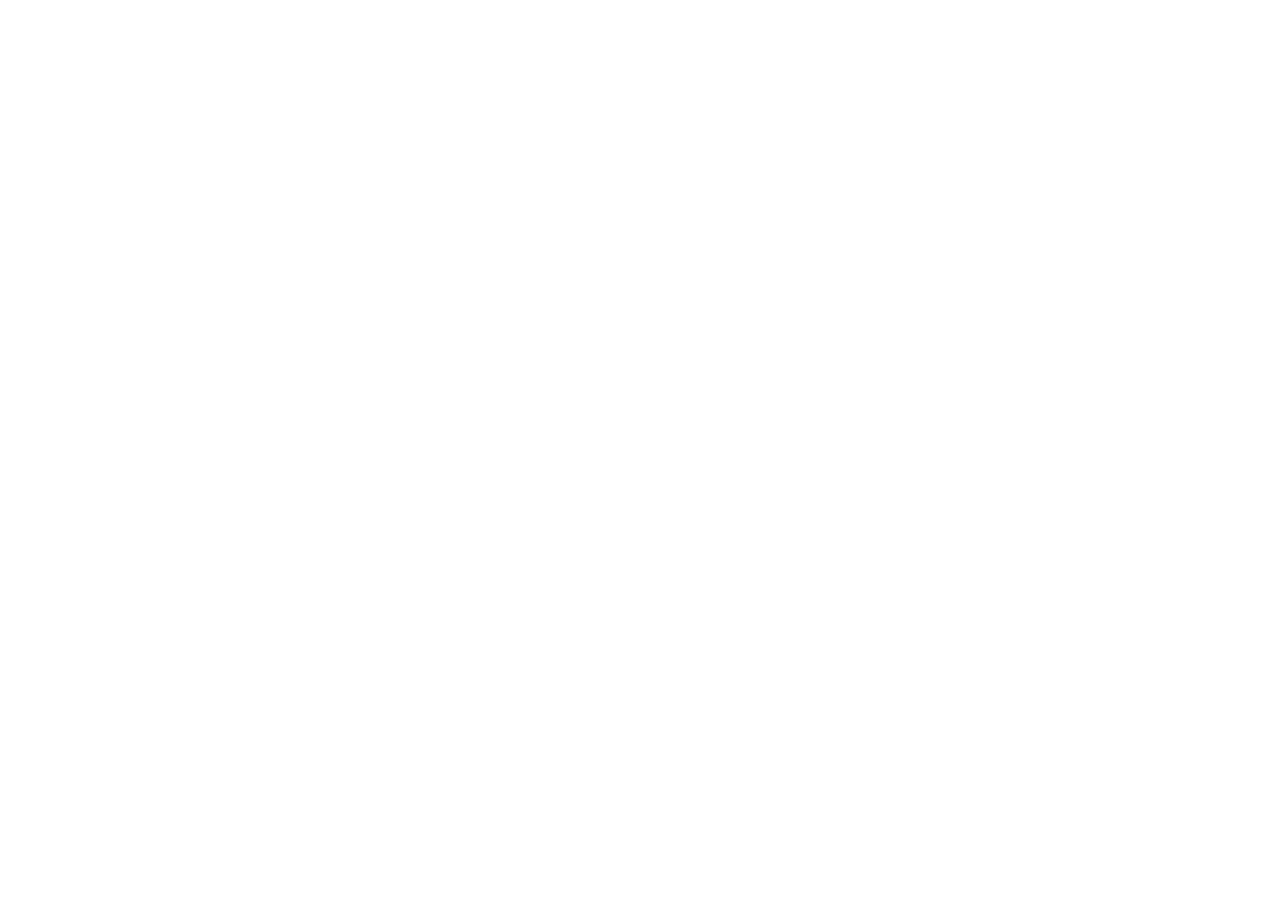
==== index.html @ 75c0aac1 ":sparkles: first commit" ====
<!DOCTYPE html>
<html lang="en">
<head>
    <meta charset="UTF-8">
    <meta name="viewport" content="width=device-width, initial-scale=1.0">
    <title>Home</title>
    <link rel="stylesheet" href="./css/general.css">
</head>
<body>
    
</body>
</html>
---- css/general.css ----
@import url('https://fonts.googleapis.com/css2?family=Oswald:wght@200;300;400;500;600;700&display=swap');

:root {
    --main-clr: red
}

* {
    margin: 0;
    padding: 0;
    box-sizing: border-box;
}

body {
    min-height: 100vh;
}

body,
input,
button,
textarea {
    font-family: 'Oswald', sans-serif;
}

a {
    text-decoration: none;
}

.flex-centered {
    display: flex;
    justify-content: center;
    align-items: center;
}
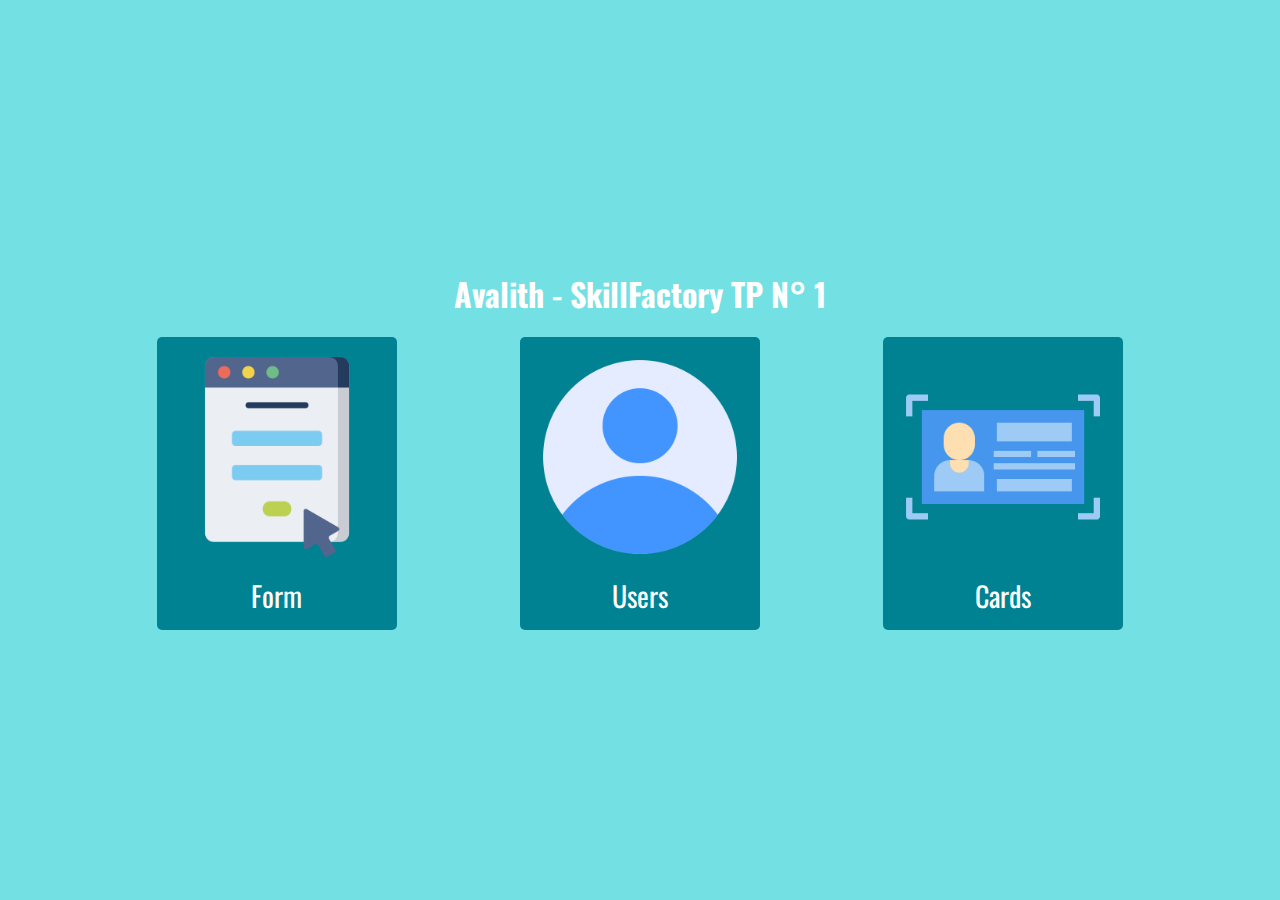
==== commit 9a9b0f3d: ":sparkles: Feat: added styles to the home page" ====
--- a/index.html
+++ b/index.html
@@ -5,8 +5,31 @@
     <meta name="viewport" content="width=device-width, initial-scale=1.0">
     <title>Home</title>
     <link rel="stylesheet" href="./css/general.css">
+    <link rel="stylesheet" href="./css/home.css">
 </head>
 <body>
-    
+    <main>
+        <h1 class="index-title">Avalith - SkillFactory TP N° 1</h1>
+        <ul class="index-menu">
+            <li class="menu-item">
+                <a class="menu-link" href="/form.html">
+                    <img class="menu-img" src="./img/form.png" alt="Form icon">
+                    <span class="link-text">Form</span>
+                </a>
+            </li>
+            <li class="menu-item">
+                <a class="menu-link" href="/users.html">
+                    <img class="menu-img" src="./img/user.png" alt="User icon">
+                    <span class="link-text">Users</span>
+                </a>
+            </li>
+            <li class="menu-item">
+                <a class="menu-link" href="/cards.html">
+                    <img class="menu-img" src="./img/card.png" alt="Card icon">
+                    <span class="link-text">Cards</span>
+                </a>
+            </li>
+        </ul>
+    </main>
 </body>
 </html>--- a/css/general.css
+++ b/css/general.css
@@ -1,7 +1,24 @@
 @import url('https://fonts.googleapis.com/css2?family=Oswald:wght@200;300;400;500;600;700&display=swap');
 
 :root {
-    --main-clr: red
+    --color-gradient-1: rgb(0, 130, 146);
+    --color-gradient-2: rgb(0, 100, 122);
+    --color-gradient-3: rgb(47, 72, 88);
+}
+
+/* style for the scrollbar */
+::-webkit-scrollbar {
+    width: 10px;
+}
+
+::-webkit-scrollbar-track {
+    background-color: var(--color-gradient-1);
+}
+
+::-webkit-scrollbar-thumb {
+    background-color: var(--color-gradient-2);
+    border: 2px solid var(--color-gradient-3);
+    border-radius: 200vh;
 }
 
 * {
@@ -11,6 +28,7 @@
 }
 
 body {
+    background-color: rgb(115, 224, 228);
     min-height: 100vh;
 }
 
@@ -21,6 +39,12 @@
     font-family: 'Oswald', sans-serif;
 }
 
+main {
+    display: flex;
+    justify-content: center;
+    align-items: center; flex-direction: column;
+}
+
 a {
     text-decoration: none;
 }
@@ -29,4 +53,65 @@
     display: flex;
     justify-content: center;
     align-items: center;
+}
+
+.links-list {
+    display: flex;
+    list-style: none;
+    justify-content: center;
+    align-items: center;
+    height: 80px;
+    margin-bottom: 20px;
+    background-color: var(--color-gradient-2);
+}
+
+.navbar--link {
+    display: inline-block;
+    margin: 10px;
+    border-radius: 5px;
+    line-height: 1;
+    font-size: 20px;
+    padding: 15px;
+    color: #fff;
+    position: relative;
+    transition: background-color .3s;
+}
+
+.navbar--link:hover {
+    background-color: var(--color-gradient-1);
+}
+
+.navbar--link::after {
+    content: '';
+    position: absolute;
+    width: 100%;
+    background-color: #fff;
+    transform: scaleX(0);
+    height: 2px;
+    bottom: 0px;
+    left: 0;
+    transform-origin: bottom right;
+    transition: transform 0.25s ease-out;
+}
+
+.navbar--link:hover::after {
+    transform: scaleX(1);
+    transform-origin: bottom left;
+}
+
+.custom-btn {
+    margin-block: 30px;
+    font-size: 25px;
+    padding: 10px;
+    line-height: 1;
+    background-color: var(--color-gradient-1);
+    color: #fff;
+    border-radius: 5px;
+    border: none;
+    transition: opacity .3s;
+    cursor: pointer;
+}
+
+.custom-btn:hover {
+    opacity: .8;
 }--- a/css/home.css
+++ b/css/home.css
@@ -0,0 +1,52 @@
+main {
+    min-height: 100vh;
+    display: flex;
+    justify-content: center;
+    align-items: center;
+}
+
+.index-title {
+    color: #fff;
+    margin-bottom: 20px;
+}
+
+.index-menu {
+    list-style: none;
+    max-width: 1050px;
+    width: 100%;
+    display: flex;
+    gap: 2.5rem;
+    flex-wrap: wrap;
+    justify-content: space-around;
+    align-items: center;
+}
+
+.menu-item {
+    display: flex;
+    flex-direction: column;
+}
+
+.menu-link {
+    background-color: var(--color-gradient-1);
+    border-radius: 5px;
+    padding: 20px;
+    transition: opacity .3s;
+}
+
+.menu-link:hover {
+    opacity: .85;
+}
+
+.menu-img {
+    max-width: 200px;
+    width: 100%;
+}
+
+.link-text {
+    display: block;
+    text-align: center;
+    font-size: 28px;
+    line-height: 1;
+    color: #fff;
+    margin-top: 20px;
+}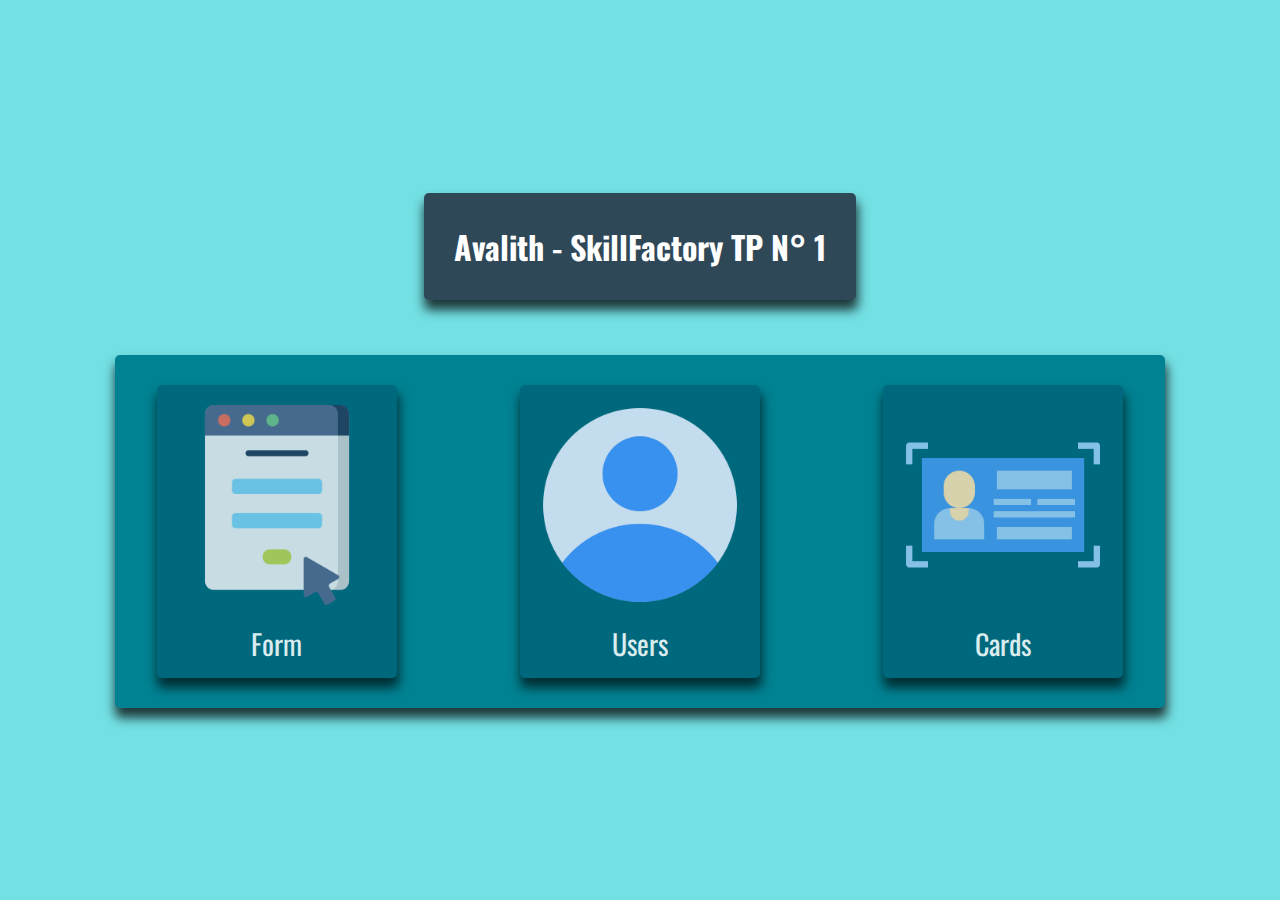
==== commit 563c175a: ":lipstick: Added favicon to all the pages of the site" ====
--- a/index.html
+++ b/index.html
@@ -3,6 +3,7 @@
 <head>
     <meta charset="UTF-8">
     <meta name="viewport" content="width=device-width, initial-scale=1.0">
+    <link rel="shortcut icon" href="./assets/icons/logo.png" type="image/x-icon">
     <title>Home</title>
     <link rel="stylesheet" href="./css/general.css">
     <link rel="stylesheet" href="./css/home.css">
--- a/css/home.css
+++ b/css/home.css
@@ -7,7 +7,11 @@
 
 .index-title {
     color: #fff;
-    margin-bottom: 20px;
+    margin-bottom: 55px;
+    background-color: var(--color-gradient-3);
+    padding: 30px;
+    border-radius: 5px;
+    box-shadow: 1px 9px 11px 1px rgba(0, 0, 0, 0.75);
 }
 
 .index-menu {
@@ -19,6 +23,10 @@
     flex-wrap: wrap;
     justify-content: space-around;
     align-items: center;
+    background-color: var(--color-gradient-1);
+    padding-block: 30px;
+    border-radius: 5px;
+    box-shadow: 1px 9px 11px 1px rgba(0, 0, 0, 0.75);
 }
 
 .menu-item {
@@ -27,14 +35,17 @@
 }
 
 .menu-link {
-    background-color: var(--color-gradient-1);
+    background-color: var(--color-gradient-2);
     border-radius: 5px;
     padding: 20px;
-    transition: opacity .3s;
+    box-shadow: 1px 9px 11px 1px rgba(0, 0, 0, 0.75);
+    opacity: .85;
+    transition: opacity .3s, transform .3s;
 }
 
 .menu-link:hover {
-    opacity: .85;
+    opacity: 1;
+    transform: scale(1.1);
 }
 
 .menu-img {
